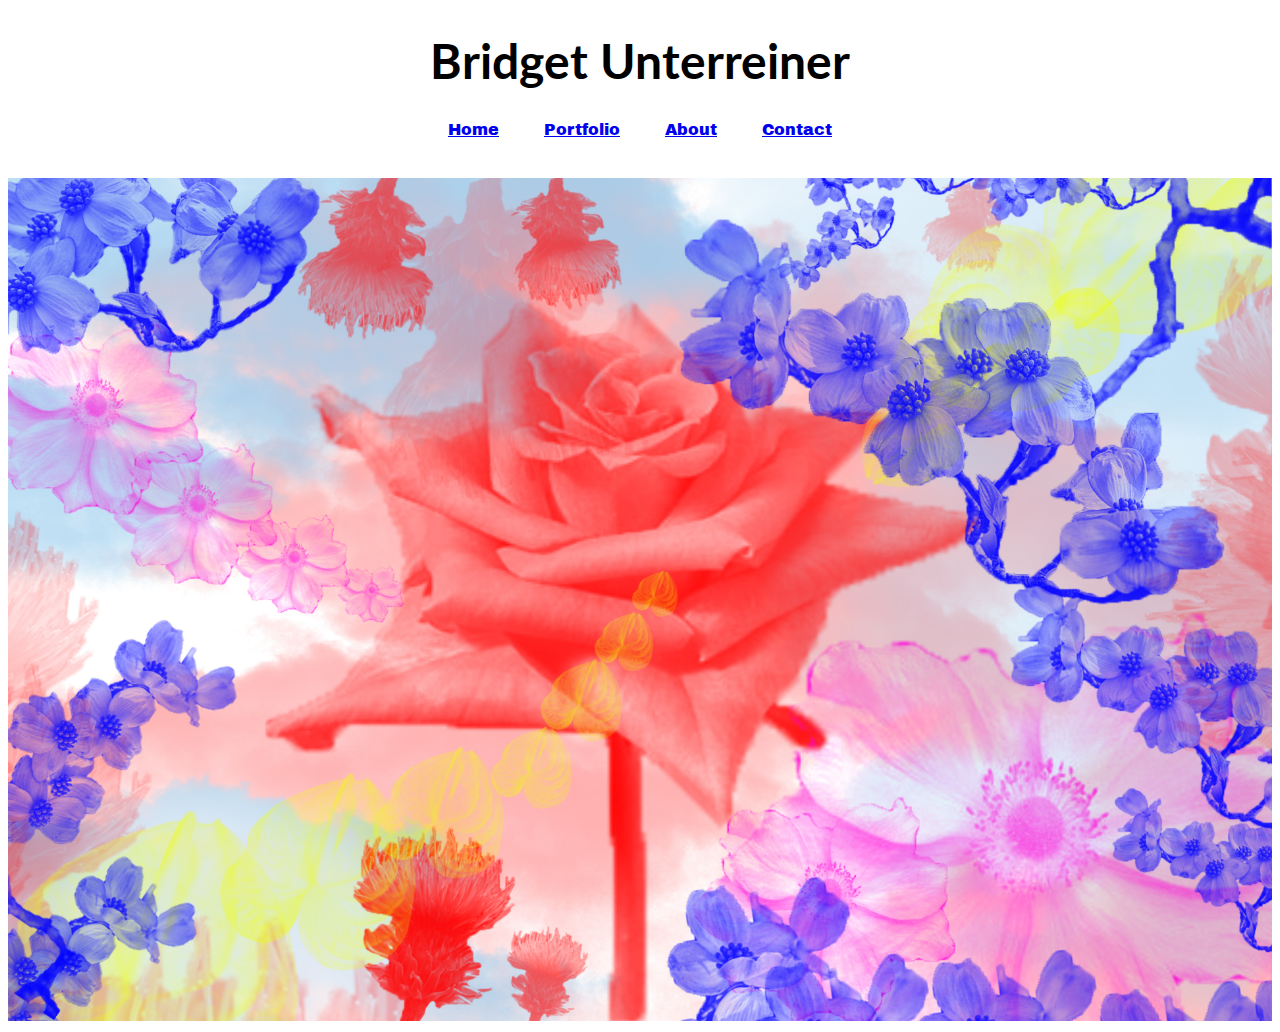
==== HW-10/index.html @ 1d62c729 "started at the bottom now we here" ====
<!DOCTYPE html>
<html lang="en">
<head>
    <meta charset="UTF-8">
    <meta name="viewport" content="width=device-width, initial-scale=1.0">
    <meta http-equiv="X-UA-Compatible" content="ie=edge">
    <title>Bridget Unterreiner</title>
    <link rel="stylesheet" href="style.css">
</head>
<body>
    <div id="container">
        <h1 id="page-title">Bridget Unterreiner</h1>
        <div id="nav-links">
            <a href="index.html">Home</a>
            <a href="portfolio.html">Portfolio</a>
            <a href="about.html">About</a>
            <a href="contact.html">Contact</a>
        </div>
    </div>
    <div id="hero">
        <img src="images/photoshop/photoshop_1.jpg" alt="">
    </div>
</body>
</html>
---- HW-10/style.css ----
@import url(https://fonts.googleapis.com/css?family=Archivo+Black:regular);
@import url(https://fonts.googleapis.com/css?family=Lato:regular);

body {
    font-family: 'Archivo Black', sans-serif;
}

p {
    line-height: 30px;
}

#container {
    max-width: 960px;
    margin-left: auto;
    margin-right: auto;
}

#page-title, #nav-links, .section-heading, .contact-info {
    text-align: center;
}

#page-title {
    font-size: 3em;
    font-family: 'Lato', sans-serif;
}

#nav-links {
    margin-bottom: 40px;
}

#nav-links a {
    margin: 0 20px;
}

#hero img {
    max-width: 100%;
}

.grid-item {
    max-width: 40%;
}

.grid-item img {
    max-width: 100%;
}

@media only screen and (max-width: 600px) {
    #nav-links {
        display: flex;
        flex-direction: column;
    }

    #nav-links a {
        margin-bottom: 10px;
    }

    .grid-item {
        max-width: 100%;
    }
}
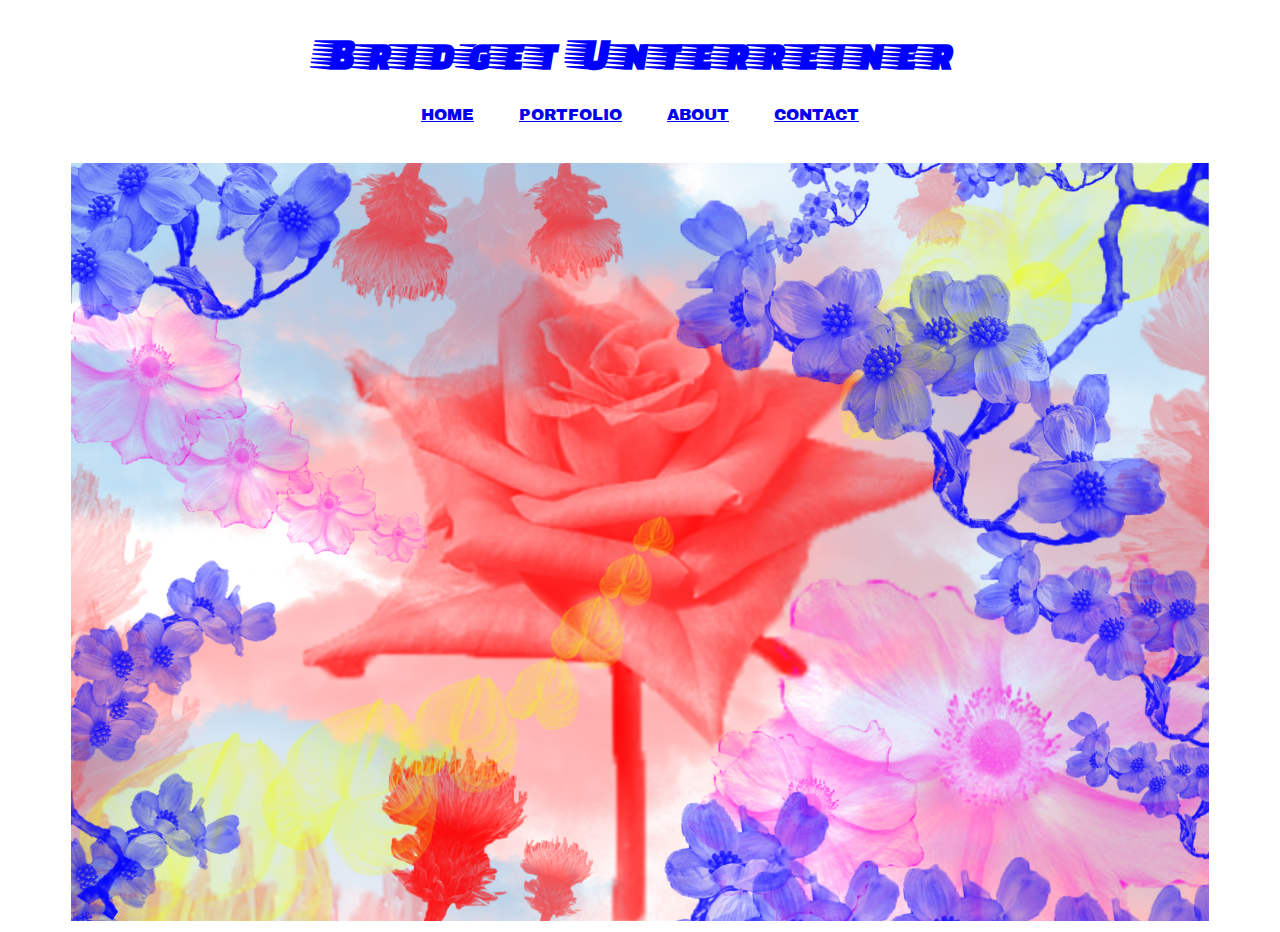
==== commit 5a983f9a: "checking to see if images are showing up on readme" ====
--- a/HW-10/index.html
+++ b/HW-10/index.html
@@ -11,10 +11,10 @@
     <div id="container">
         <h1 id="page-title">Bridget Unterreiner</h1>
         <div id="nav-links">
-            <a href="index.html">Home</a>
-            <a href="portfolio.html">Portfolio</a>
-            <a href="about.html">About</a>
-            <a href="contact.html">Contact</a>
+            <a href="index.html">HOME</a>
+            <a href="portfolio.html">PORTFOLIO</a>
+            <a href="about.html">ABOUT</a>
+            <a href="contact.html">CONTACT</a>
         </div>
     </div>
     <div id="hero">
--- a/HW-10/style.css
+++ b/HW-10/style.css
@@ -1,8 +1,10 @@
 @import url(https://fonts.googleapis.com/css?family=Archivo+Black:regular);
 @import url(https://fonts.googleapis.com/css?family=Lato:regular);
+@import url(https://fonts.googleapis.com/css?family=Faster+One:regular);
 
 body {
     font-family: 'Archivo Black', sans-serif;
+    text-align: center;
 }
 
 p {
@@ -15,13 +17,15 @@
     margin-right: auto;
 }
 
-#page-title, #nav-links, .section-heading, .contact-info {
+#page-title, #nav-links, .section-heading, .contact-info,  {
     text-align: center;
 }
 
 #page-title {
-    font-size: 3em;
-    font-family: 'Lato', sans-serif;
+    font-size: 2.75em;
+    font-family: 'Faster One';
+    letter-spacing: .1em;
+    color: blue;
 }
 
 #nav-links {
@@ -33,7 +37,8 @@
 }
 
 #hero img {
-    max-width: 100%;
+    max-width: 90%;
+    max-height: 50%;
 }
 
 .grid-item {
